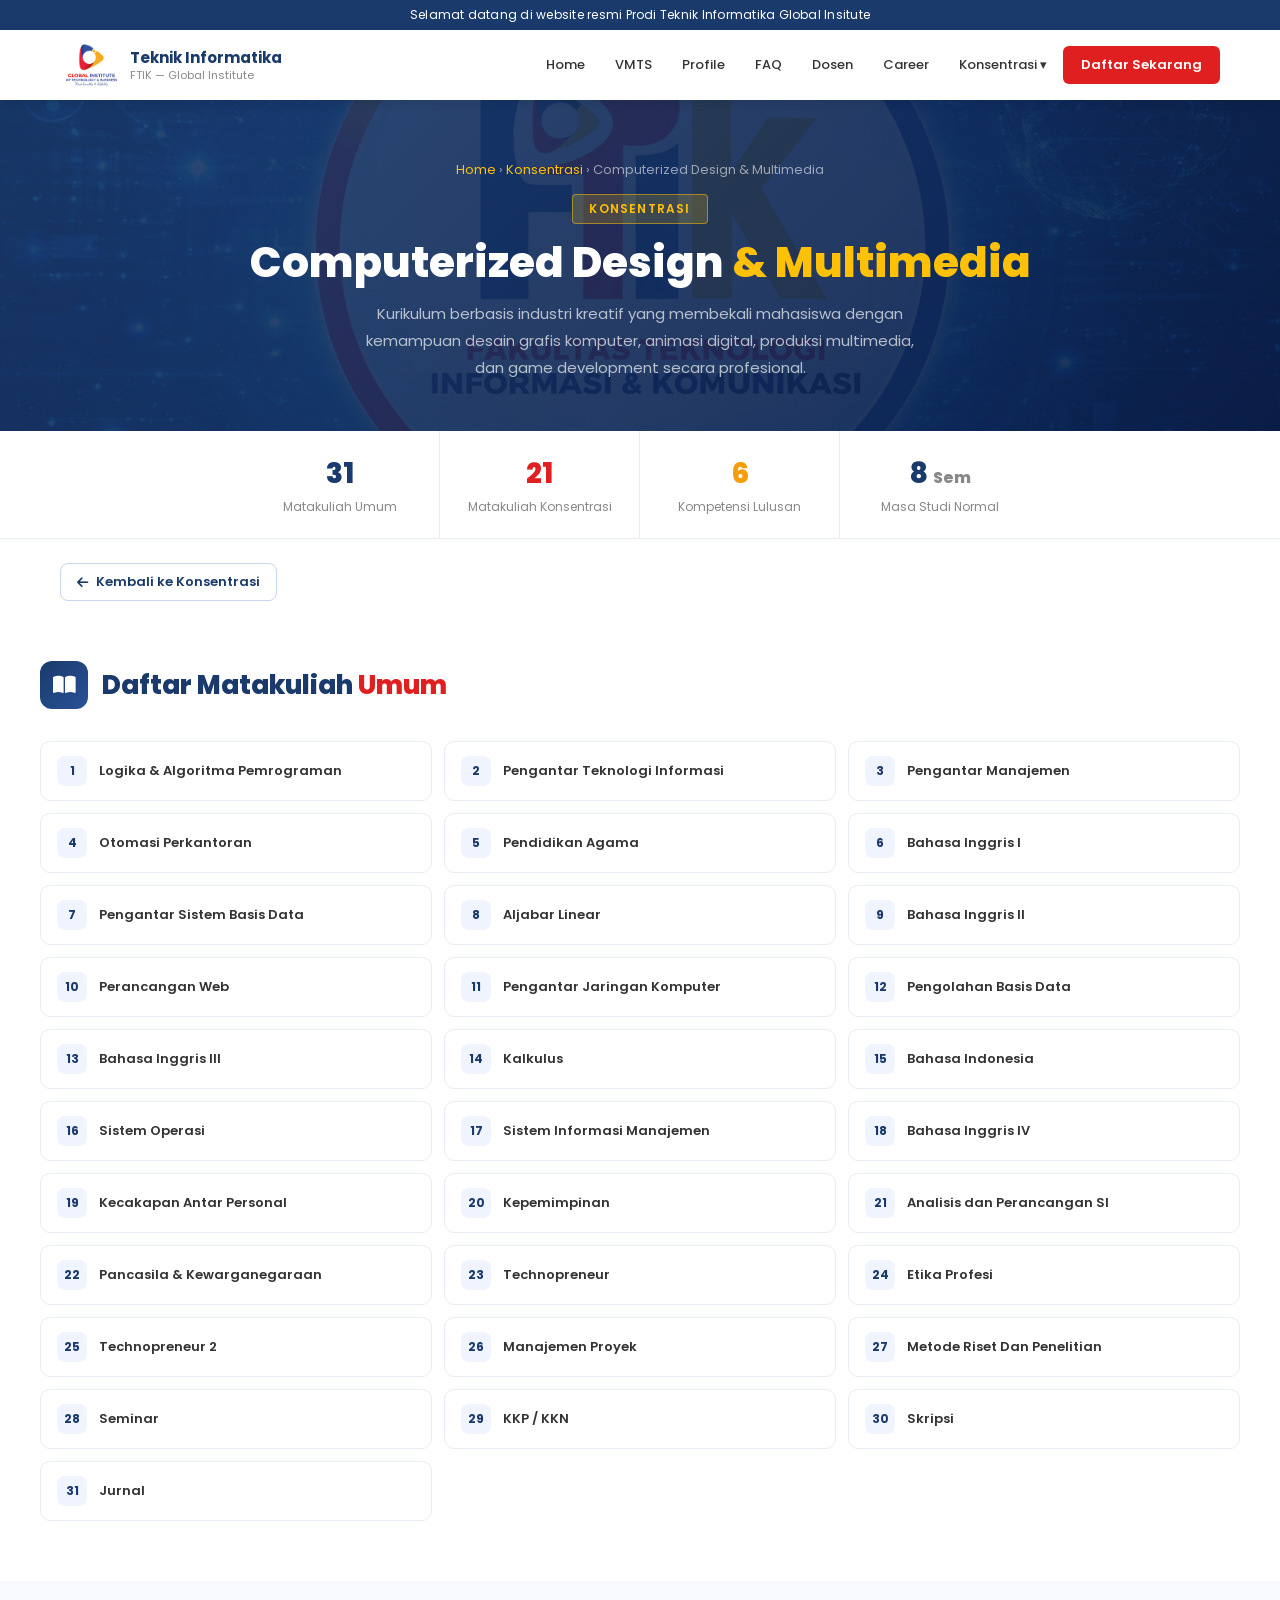
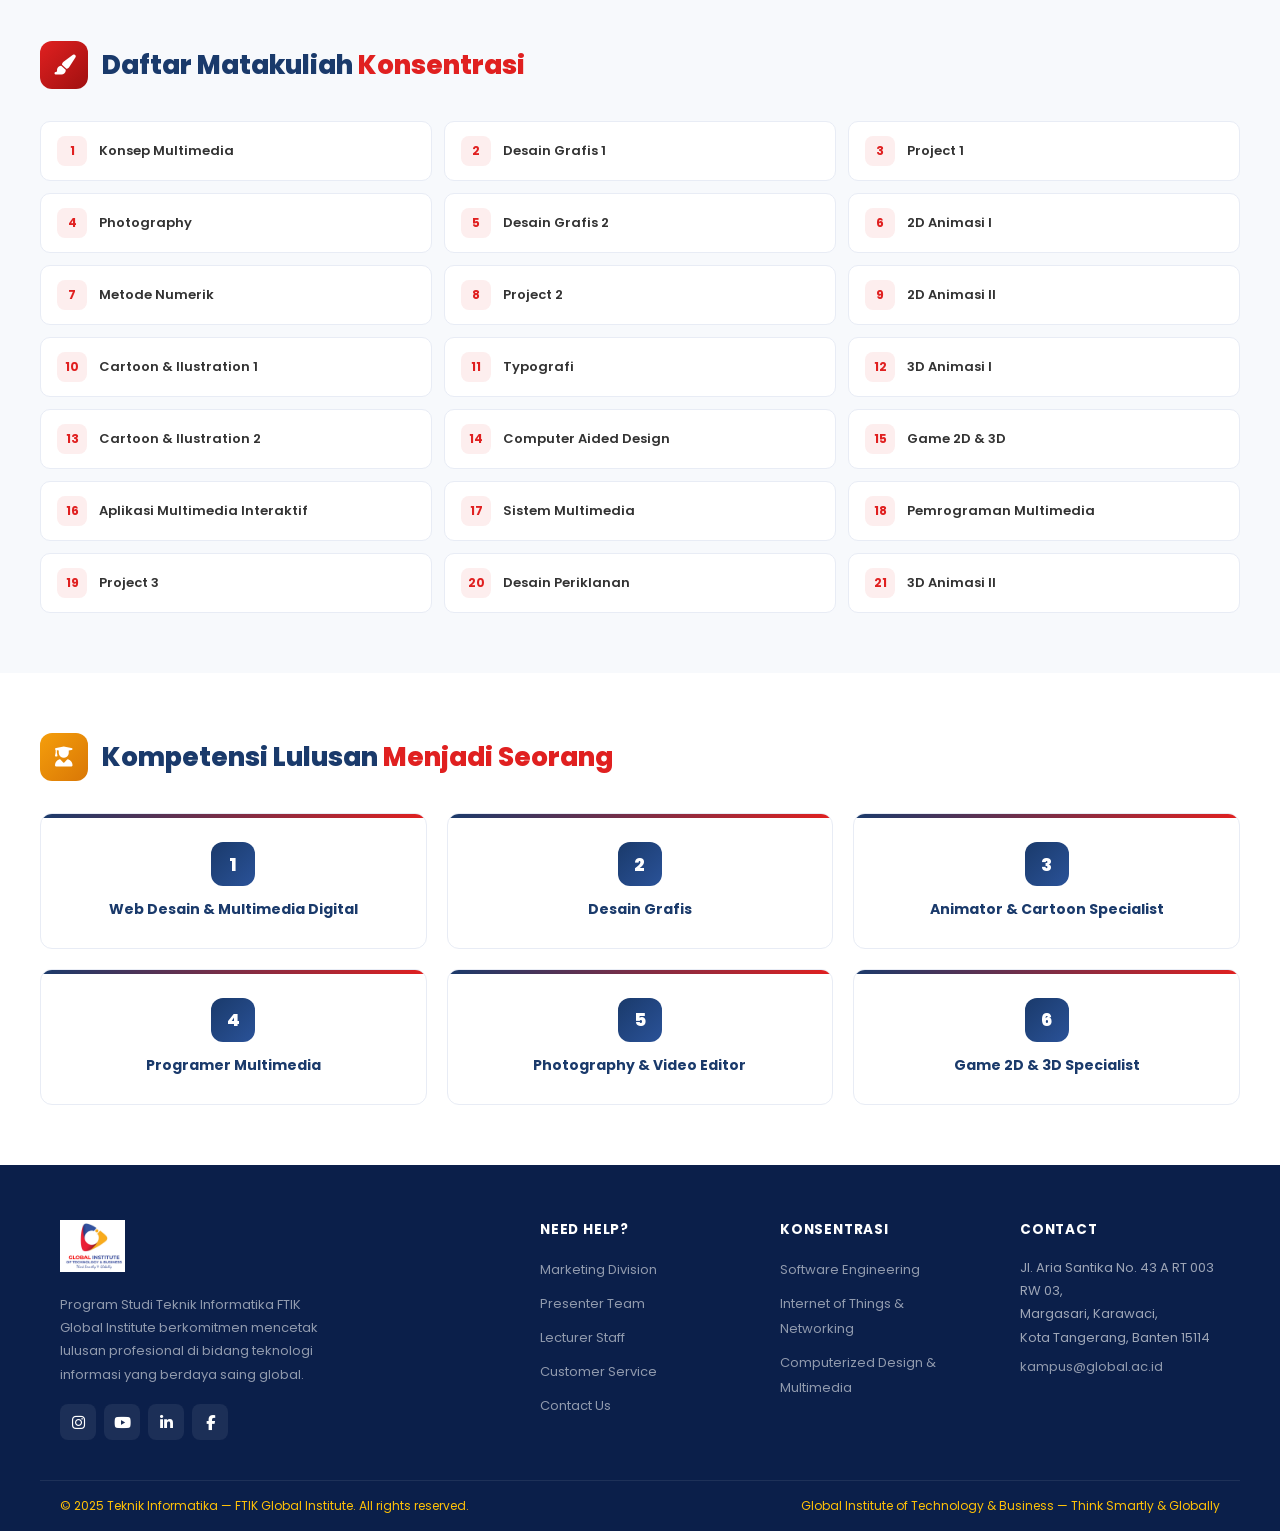
==== kurikulum/cdm.html @ 355d3f59 "update 9" ====
<!DOCTYPE html>
<html lang="id">
<head>
<meta charset="UTF-8">
<meta name="viewport" content="width=device-width, initial-scale=1.0">
<title>Kurikulum Computerized Design & Multimedia - Teknik Informatika Global Institute</title>
<link href="https://fonts.googleapis.com/css2?family=Poppins:wght@300;400;500;600;700;800&display=swap" rel="stylesheet">
<link rel="stylesheet" href="https://cdnjs.cloudflare.com/ajax/libs/font-awesome/6.4.0/css/all.min.css">
<link rel="stylesheet" href="../css/style.css">
<style>
  .page-header {
    background: linear-gradient(135deg, #1a3a6b 0%, #0b1f4a 100%);
    padding: 60px 20px 50px;
    text-align: center;
    position: relative;
    overflow: hidden;
  }
  .page-header::before {
    content: '';
    position: absolute;
    inset: 0;
    background: url('../img/banner-ftik.png') center/cover no-repeat;
    opacity: 0.08;
  }
  .page-header .breadcrumb {
    position: relative;
    font-size: 13px;
    color: rgba(255,255,255,0.55);
    margin-bottom: 14px;
  }
  .page-header .breadcrumb a { color: #ffc107; text-decoration: none; }
  .page-header .breadcrumb a:hover { text-decoration: underline; }
  .page-header .badge-konsentrasi {
    position: relative;
    display: inline-block;
    background: rgba(255,193,7,0.18);
    border: 1px solid rgba(255,193,7,0.5);
    color: #ffc107;
    font-size: 12px;
    font-weight: 600;
    letter-spacing: 0.1em;
    text-transform: uppercase;
    padding: 5px 16px;
    border-radius: 4px;
    margin-bottom: 14px;
  }
  .page-header h1 {
    position: relative;
    font-size: clamp(26px, 4vw, 42px);
    font-weight: 800;
    color: #fff;
    margin-bottom: 12px;
    line-height: 1.2;
  }
  .page-header h1 span { color: #ffc107; }
  .page-header p {
    position: relative;
    font-size: 15px;
    color: rgba(255,255,255,0.68);
    max-width: 560px;
    margin: 0 auto;
    line-height: 1.8;
  }

  .stats-row {
    display: flex;
    justify-content: center;
    gap: 0;
    background: #fff;
    border-bottom: 1px solid #e8ecf5;
  }
  .stat-item {
    flex: 1;
    max-width: 200px;
    text-align: center;
    padding: 22px 10px;
    border-right: 1px solid #e8ecf5;
  }
  .stat-item:last-child { border-right: none; }
  .stat-num { font-size: 28px; font-weight: 800; color: #1a3a6b; }
  .stat-label { font-size: 12px; color: #888; margin-top: 3px; }

  .curriculum-section { padding: 60px 20px; }
  .curriculum-section.alt { background: #f7f9fc; }

  .section-title-inline {
    display: flex;
    align-items: center;
    gap: 14px;
    margin-bottom: 32px;
  }
  .section-title-inline .icon-wrap {
    width: 48px; height: 48px; min-width: 48px;
    border-radius: 12px;
    display: flex; align-items: center; justify-content: center;
  }
  .icon-wrap.blue { background: linear-gradient(135deg,#1a3a6b,#2a5298); }
  .icon-wrap.red  { background: linear-gradient(135deg,#e02020,#a01010); }
  .icon-wrap.gold { background: linear-gradient(135deg,#f59e0b,#d97706); }
  .section-title-inline .icon-wrap i { font-size: 20px; color: #fff; }
  .section-title-inline h2 { font-size: clamp(20px,3vw,26px); font-weight: 800; color: #1a3a6b; margin: 0; }
  .section-title-inline h2 span { color: #e02020; }

  .course-grid {
    display: grid;
    grid-template-columns: repeat(3, 1fr);
    gap: 12px;
  }
  .course-card {
    background: #fff;
    border: 1px solid #e8ecf5;
    border-radius: 10px;
    padding: 14px 16px;
    display: flex;
    align-items: center;
    gap: 12px;
    transition: all 0.25s;
  }
  .course-card:hover {
    box-shadow: 0 4px 16px rgba(26,58,107,0.12);
    transform: translateY(-2px);
    border-color: #c9d5ee;
  }
  .course-num {
    width: 30px; height: 30px; min-width: 30px;
    border-radius: 8px;
    background: #f0f4ff;
    color: #1a3a6b;
    font-size: 12px; font-weight: 700;
    display: flex; align-items: center; justify-content: center;
  }
  .course-card.konsentrasi .course-num {
    background: rgba(224,32,32,0.08);
    color: #e02020;
  }
  .course-name { font-size: 13px; font-weight: 600; color: #333; line-height: 1.4; }

  .competency-grid {
    display: grid;
    grid-template-columns: repeat(3, 1fr);
    gap: 20px;
  }
  .competency-card {
    background: #fff;
    border: 1px solid #e8ecf5;
    border-radius: 12px;
    padding: 28px 24px;
    text-align: center;
    transition: all 0.3s;
    position: relative;
    overflow: hidden;
  }
  .competency-card::before {
    content: '';
    position: absolute;
    top: 0; left: 0; right: 0;
    height: 4px;
    background: linear-gradient(90deg, #1a3a6b, #e02020);
  }
  .competency-card:hover { box-shadow: 0 8px 28px rgba(26,58,107,0.14); transform: translateY(-4px); }
  .competency-card .comp-num {
    width: 44px; height: 44px;
    border-radius: 12px;
    background: linear-gradient(135deg, #1a3a6b, #2a5298);
    color: #fff;
    font-size: 18px; font-weight: 800;
    display: flex; align-items: center; justify-content: center;
    margin: 0 auto 14px;
  }
  .competency-card h4 { font-size: 14px; font-weight: 700; color: #1a3a6b; line-height: 1.4; }

  .back-btn-wrap { padding: 24px 20px 0; max-width: 1200px; margin: 0 auto; }
  .back-btn {
    display: inline-flex; align-items: center; gap: 8px;
    font-size: 13px; font-weight: 600; color: #1a3a6b;
    text-decoration: none; padding: 8px 16px;
    border: 1.5px solid #c9d5ee; border-radius: 8px; transition: all 0.2s;
  }
  .back-btn:hover { background: #f0f4ff; border-color: #1a3a6b; }

  @media (max-width: 992px) {
    .course-grid { grid-template-columns: repeat(2, 1fr); }
    .competency-grid { grid-template-columns: repeat(2, 1fr); }
    .stats-row { flex-wrap: wrap; }
  }
  @media (max-width: 600px) {
    .course-grid { grid-template-columns: 1fr; }
    .competency-grid { grid-template-columns: 1fr; }
    .stat-item { max-width: 50%; }
  }
</style>
</head>
<body>

<!-- TOPBAR -->
<div class="topbar">
  Selamat datang di website resmi Prodi Teknik Informatika Global Insitute
</div>

<!-- NAVBAR -->
<nav id="mainNav">
  <div class="nav-container">
    <a href="../index.html" class="nav-logo">
      <img src="../img/logo-global.jpeg" alt="Global Institute">
      <div class="nav-logo-text">
        <div class="prodi-name">Teknik Informatika</div>
        <div class="faculty-name">FTIK &mdash; Global Institute</div>
      </div>
    </a>
    <ul class="nav-links">
      <li><a href="../index.html#hero">Home</a></li>
      <li><a href="../index.html#vmts">VMTS</a></li>
      <li><a href="../index.html#profil">Profile</a></li>
      <li><a href="../index.html#faq">FAQ</a></li>
      <li><a href="../index.html#dosen">Dosen</a></li>
      <li><a href="../index.html#prospek">Career</a></li>
      <li class="dropdown">
        <a href="#">Konsentrasi &#9662;</a>
        <div class="dropdown-menu">
          <a href="se.html">Software Engineering</a>
          <a href="iotn.html">Internet of Things &amp; Networking</a>
          <a href="cdm.html">Computerized Design &amp; Multimedia</a>
        </div>
      </li>
      <li><a href="../index.html#kontak" class="nav-cta-btn">Daftar Sekarang</a></li>
    </ul>
    <button class="hamburger" id="hamburger" aria-label="Menu">
      <span></span><span></span><span></span>
    </button>
  </div>
  <div class="mobile-nav" id="mobileNav">
    <ul>
      <li><a href="../index.html#hero" onclick="closeMob()">Home</a></li>
      <li><a href="../index.html#vmts" onclick="closeMob()">VMTS</a></li>
      <li><a href="../index.html#profil" onclick="closeMob()">Profile</a></li>
      <li><a href="../index.html#faq" onclick="closeMob()">FAQ</a></li>
      <li><a href="../index.html#dosen" onclick="closeMob()">Dosen</a></li>
      <li><a href="../index.html#prospek" onclick="closeMob()">Career</a></li>
      <li><a href="se.html" onclick="closeMob()">Software Engineering</a></li>
      <li><a href="iotn.html" onclick="closeMob()">IoT &amp; Networking</a></li>
      <li><a href="cdm.html" onclick="closeMob()">Computerized Design</a></li>
      <li><a href="../index.html#kontak" onclick="closeMob()">Daftar Sekarang</a></li>
    </ul>
  </div>
</nav>

<!-- PAGE HEADER -->
<div class="page-header">
  <div class="breadcrumb">
    <a href="../index.html">Home</a> &rsaquo; <a href="../index.html#konsentrasi">Konsentrasi</a> &rsaquo; Computerized Design &amp; Multimedia
  </div>
  <div class="badge-konsentrasi">Konsentrasi</div>
  <h1>Computerized Design <span>&amp; Multimedia</span></h1>
  <p>Kurikulum berbasis industri kreatif yang membekali mahasiswa dengan kemampuan desain grafis komputer, animasi digital, produksi multimedia, dan game development secara profesional.</p>
</div>

<!-- STATS -->
<div class="stats-row">
  <div class="stat-item">
    <div class="stat-num">31</div>
    <div class="stat-label">Matakuliah Umum</div>
  </div>
  <div class="stat-item">
    <div class="stat-num" style="color:#e02020">21</div>
    <div class="stat-label">Matakuliah Konsentrasi</div>
  </div>
  <div class="stat-item">
    <div class="stat-num" style="color:#f59e0b">6</div>
    <div class="stat-label">Kompetensi Lulusan</div>
  </div>
  <div class="stat-item">
    <div class="stat-num">8 <span style="font-size:16px;color:#888">Sem</span></div>
    <div class="stat-label">Masa Studi Normal</div>
  </div>
</div>

<div class="back-btn-wrap">
  <a href="../index.html#konsentrasi" class="back-btn">
    <i class="fas fa-arrow-left"></i> Kembali ke Konsentrasi
  </a>
</div>

<!-- SECTION 1: MATAKULIAH UMUM -->
<section class="curriculum-section">
  <div class="container">
    <div class="section-title-inline">
      <div class="icon-wrap blue"><i class="fas fa-book-open"></i></div>
      <h2>Daftar Matakuliah <span>Umum</span></h2>
    </div>
    <div class="course-grid">
      <div class="course-card"><div class="course-num">1</div><div class="course-name">Logika &amp; Algoritma Pemrograman</div></div>
      <div class="course-card"><div class="course-num">2</div><div class="course-name">Pengantar Teknologi Informasi</div></div>
      <div class="course-card"><div class="course-num">3</div><div class="course-name">Pengantar Manajemen</div></div>
      <div class="course-card"><div class="course-num">4</div><div class="course-name">Otomasi Perkantoran</div></div>
      <div class="course-card"><div class="course-num">5</div><div class="course-name">Pendidikan Agama</div></div>
      <div class="course-card"><div class="course-num">6</div><div class="course-name">Bahasa Inggris I</div></div>
      <div class="course-card"><div class="course-num">7</div><div class="course-name">Pengantar Sistem Basis Data</div></div>
      <div class="course-card"><div class="course-num">8</div><div class="course-name">Aljabar Linear</div></div>
      <div class="course-card"><div class="course-num">9</div><div class="course-name">Bahasa Inggris II</div></div>
      <div class="course-card"><div class="course-num">10</div><div class="course-name">Perancangan Web</div></div>
      <div class="course-card"><div class="course-num">11</div><div class="course-name">Pengantar Jaringan Komputer</div></div>
      <div class="course-card"><div class="course-num">12</div><div class="course-name">Pengolahan Basis Data</div></div>
      <div class="course-card"><div class="course-num">13</div><div class="course-name">Bahasa Inggris III</div></div>
      <div class="course-card"><div class="course-num">14</div><div class="course-name">Kalkulus</div></div>
      <div class="course-card"><div class="course-num">15</div><div class="course-name">Bahasa Indonesia</div></div>
      <div class="course-card"><div class="course-num">16</div><div class="course-name">Sistem Operasi</div></div>
      <div class="course-card"><div class="course-num">17</div><div class="course-name">Sistem Informasi Manajemen</div></div>
      <div class="course-card"><div class="course-num">18</div><div class="course-name">Bahasa Inggris IV</div></div>
      <div class="course-card"><div class="course-num">19</div><div class="course-name">Kecakapan Antar Personal</div></div>
      <div class="course-card"><div class="course-num">20</div><div class="course-name">Kepemimpinan</div></div>
      <div class="course-card"><div class="course-num">21</div><div class="course-name">Analisis dan Perancangan SI</div></div>
      <div class="course-card"><div class="course-num">22</div><div class="course-name">Pancasila &amp; Kewarganegaraan</div></div>
      <div class="course-card"><div class="course-num">23</div><div class="course-name">Technopreneur</div></div>
      <div class="course-card"><div class="course-num">24</div><div class="course-name">Etika Profesi</div></div>
      <div class="course-card"><div class="course-num">25</div><div class="course-name">Technopreneur 2</div></div>
      <div class="course-card"><div class="course-num">26</div><div class="course-name">Manajemen Proyek</div></div>
      <div class="course-card"><div class="course-num">27</div><div class="course-name">Metode Riset Dan Penelitian</div></div>
      <div class="course-card"><div class="course-num">28</div><div class="course-name">Seminar</div></div>
      <div class="course-card"><div class="course-num">29</div><div class="course-name">KKP / KKN</div></div>
      <div class="course-card"><div class="course-num">30</div><div class="course-name">Skripsi</div></div>
      <div class="course-card"><div class="course-num">31</div><div class="course-name">Jurnal</div></div>
    </div>
  </div>
</section>

<!-- SECTION 2: MATAKULIAH KONSENTRASI -->
<section class="curriculum-section alt">
  <div class="container">
    <div class="section-title-inline">
      <div class="icon-wrap red"><i class="fas fa-paint-brush"></i></div>
      <h2>Daftar Matakuliah <span>Konsentrasi</span></h2>
    </div>
    <div class="course-grid">
      <div class="course-card konsentrasi"><div class="course-num">1</div><div class="course-name">Konsep Multimedia</div></div>
      <div class="course-card konsentrasi"><div class="course-num">2</div><div class="course-name">Desain Grafis 1</div></div>
      <div class="course-card konsentrasi"><div class="course-num">3</div><div class="course-name">Project 1</div></div>
      <div class="course-card konsentrasi"><div class="course-num">4</div><div class="course-name">Photography</div></div>
      <div class="course-card konsentrasi"><div class="course-num">5</div><div class="course-name">Desain Grafis 2</div></div>
      <div class="course-card konsentrasi"><div class="course-num">6</div><div class="course-name">2D Animasi I</div></div>
      <div class="course-card konsentrasi"><div class="course-num">7</div><div class="course-name">Metode Numerik</div></div>
      <div class="course-card konsentrasi"><div class="course-num">8</div><div class="course-name">Project 2</div></div>
      <div class="course-card konsentrasi"><div class="course-num">9</div><div class="course-name">2D Animasi II</div></div>
      <div class="course-card konsentrasi"><div class="course-num">10</div><div class="course-name">Cartoon &amp; Ilustration 1</div></div>
      <div class="course-card konsentrasi"><div class="course-num">11</div><div class="course-name">Typografi</div></div>
      <div class="course-card konsentrasi"><div class="course-num">12</div><div class="course-name">3D Animasi I</div></div>
      <div class="course-card konsentrasi"><div class="course-num">13</div><div class="course-name">Cartoon &amp; Ilustration 2</div></div>
      <div class="course-card konsentrasi"><div class="course-num">14</div><div class="course-name">Computer Aided Design</div></div>
      <div class="course-card konsentrasi"><div class="course-num">15</div><div class="course-name">Game 2D &amp; 3D</div></div>
      <div class="course-card konsentrasi"><div class="course-num">16</div><div class="course-name">Aplikasi Multimedia Interaktif</div></div>
      <div class="course-card konsentrasi"><div class="course-num">17</div><div class="course-name">Sistem Multimedia</div></div>
      <div class="course-card konsentrasi"><div class="course-num">18</div><div class="course-name">Pemrograman Multimedia</div></div>
      <div class="course-card konsentrasi"><div class="course-num">19</div><div class="course-name">Project 3</div></div>
      <div class="course-card konsentrasi"><div class="course-num">20</div><div class="course-name">Desain Periklanan</div></div>
      <div class="course-card konsentrasi"><div class="course-num">21</div><div class="course-name">3D Animasi II</div></div>
    </div>
  </div>
</section>

<!-- SECTION 3: KOMPETENSI LULUSAN -->
<section class="curriculum-section">
  <div class="container">
    <div class="section-title-inline">
      <div class="icon-wrap gold"><i class="fas fa-user-graduate"></i></div>
      <h2>Kompetensi Lulusan <span>Menjadi Seorang</span></h2>
    </div>
    <div class="competency-grid">
      <div class="competency-card">
        <div class="comp-num">1</div>
        <h4>Web Desain &amp; Multimedia Digital</h4>
      </div>
      <div class="competency-card">
        <div class="comp-num">2</div>
        <h4>Desain Grafis</h4>
      </div>
      <div class="competency-card">
        <div class="comp-num">3</div>
        <h4>Animator &amp; Cartoon Specialist</h4>
      </div>
      <div class="competency-card">
        <div class="comp-num">4</div>
        <h4>Programer Multimedia</h4>
      </div>
      <div class="competency-card">
        <div class="comp-num">5</div>
        <h4>Photography &amp; Video Editor</h4>
      </div>
      <div class="competency-card">
        <div class="comp-num">6</div>
        <h4>Game 2D &amp; 3D Specialist</h4>
      </div>
    </div>
  </div>
</section>

<!-- FOOTER -->
<footer>
  <div class="footer-top">
    <div class="footer-brand">
      <img src="../img/logo-global.jpeg" alt="Global Institute">
      <p>Program Studi Teknik Informatika FTIK Global Institute berkomitmen mencetak lulusan profesional di bidang teknologi informasi yang berdaya saing global.</p>
      <div class="social-links">
        <a href="#" aria-label="Instagram"><i class="fab fa-instagram"></i></a>
        <a href="#" aria-label="YouTube"><i class="fab fa-youtube"></i></a>
        <a href="#" aria-label="LinkedIn"><i class="fab fa-linkedin-in"></i></a>
        <a href="#" aria-label="Facebook"><i class="fab fa-facebook-f"></i></a>
      </div>
    </div>
    <div class="footer-col">
      <h5>Need Help?</h5>
      <ul>
        <li><a href="#">Marketing Division</a></li>
        <li><a href="#">Presenter Team</a></li>
        <li><a href="#">Lecturer Staff</a></li>
        <li><a href="#">Customer Service</a></li>
        <li><a href="../index.html#kontak">Contact Us</a></li>
      </ul>
    </div>
    <div class="footer-col">
      <h5>Konsentrasi</h5>
      <ul>
        <li><a href="se.html">Software Engineering</a></li>
        <li><a href="iotn.html">Internet of Things &amp; Networking</a></li>
        <li><a href="cdm.html">Computerized Design &amp; Multimedia</a></li>
      </ul>
    </div>
    <div class="footer-col">
      <h5>Contact</h5>
      <div class="footer-address">
        Jl. Aria Santika No. 43 A RT 003 RW 03,<br>
        Margasari, Karawaci,<br>
        Kota Tangerang, Banten 15114
      </div>
      <div class="footer-address">
        <a href="mailto:kampus@global.ac.id">kampus@global.ac.id</a>
      </div>
    </div>
  </div>
  <div class="footer-bottom">
    <span>&copy; 2025 Teknik Informatika &mdash; FTIK Global Institute. All rights reserved.</span>
    <span>Global Institute of Technology &amp; Business &mdash; <span>Think Smartly &amp; Globally</span></span>
  </div>
</footer>

<script>
const hamburger = document.getElementById('hamburger');
const mobileNav = document.getElementById('mobileNav');
hamburger.addEventListener('click', () => mobileNav.classList.toggle('open'));
function closeMob() { mobileNav.classList.remove('open'); }
</script>
</body>
</html>
---- css/style.css ----
* { margin:0; padding:0; box-sizing:border-box; }
html { scroll-behavior:smooth; }
body { font-family:'Poppins',sans-serif; color:#333; overflow-x:hidden; }

/* ===== TOP BAR ===== */
.topbar {
  background:#1a3a6b;
  color:#fff;
  font-size:12px;
  padding:6px 0;
  text-align:center;
  letter-spacing:0.02em;
}
.topbar a { color:#ffc107; text-decoration:none; }

/* ===== NAVBAR ===== */
nav {
  background:#fff;
  box-shadow:0 2px 10px rgba(0,0,0,0.1);
  position:sticky;
  top:0;
  z-index:1000;
}
.nav-container {
  max-width:1200px;
  margin:0 auto;
  padding:0 20px;
  display:flex;
  align-items:center;
  justify-content:space-between;
  height:70px;
}
.nav-logo {
  display:flex;
  align-items:center;
  gap:10px;
  text-decoration:none;
}
.nav-logo img { height:48px; width:auto; }
.nav-logo-text { line-height:1.3; }
.nav-logo-text .prodi-name { font-size:15px; font-weight:700; color:#1a3a6b; }
.nav-logo-text .faculty-name { font-size:11px; color:#888; font-weight:400; }
.nav-links {
  display:flex;
  align-items:center;
  gap:2px;
  list-style:none;
}
.nav-links > li { position:relative; }
.nav-links > li > a {
  display:block;
  padding:8px 14px;
  color:#333;
  text-decoration:none;
  font-size:13px;
  font-weight:500;
  border-radius:4px;
  transition:all 0.2s;
  white-space:nowrap;
}
.nav-links > li > a:hover, .nav-links > li > a.active { color:#1a3a6b; background:#f0f4ff; }
.nav-links .dropdown { position:relative; }
.nav-links .dropdown-menu {
  display:none;
  position:absolute;
  top:100%;
  left:0;
  background:#fff;
  box-shadow:0 8px 24px rgba(0,0,0,0.12);
  border-radius:8px;
  min-width:220px;
  padding:8px 0;
  z-index:999;
}
.nav-links .dropdown:hover .dropdown-menu { display:block; }
.nav-links .dropdown-menu a {
  display:block;
  padding:10px 18px;
  font-size:13px;
  color:#333;
  text-decoration:none;
  transition:all 0.2s;
}
.nav-links .dropdown-menu a:hover { background:#f0f4ff; color:#1a3a6b; padding-left:24px; }
.nav-cta-btn {
  background:#e02020;
  color:#fff !important;
  border-radius:6px !important;
  font-weight:600 !important;
  padding:9px 18px !important;
}
.nav-cta-btn:hover { background:#c01818 !important; color:#fff !important; }
.hamburger {
  display:none;
  flex-direction:column;
  gap:5px;
  background:none;
  border:none;
  cursor:pointer;
  padding:4px;
}
.hamburger span { display:block; width:26px; height:2.5px; background:#333; border-radius:2px; transition:all 0.3s; }
.mobile-nav {
  display:none;
  background:#fff;
  border-top:1px solid #eee;
  padding:12px 20px 20px;
  position:absolute;
  width:100%;
  box-shadow:0 8px 24px rgba(0,0,0,0.1);
  z-index:998;
}
.mobile-nav.open { display:block; }
.mobile-nav ul { list-style:none; }
.mobile-nav ul li a {
  display:block;
  padding:11px 0;
  font-size:14px;
  color:#333;
  text-decoration:none;
  border-bottom:1px solid #f0f0f0;
  font-weight:500;
}
.mobile-nav ul li a:hover { color:#1a3a6b; }

/* ===== HERO / SLIDER ===== */
.hero {
  position:relative;
  background:#0b1f4a;
  overflow:hidden;
  min-height:480px;
  display:flex;
  align-items:center;
}
.hero-bg {
  position:absolute;
  inset:0;
  background-size:cover;
  background-position:center;
  opacity:0.28;
}
.hero-overlay {
  position:absolute;
  inset:0;
  background:linear-gradient(90deg,rgba(10,25,70,0.95) 40%,rgba(10,25,70,0.5));
}
.hero-content {
  position:relative;
  z-index:2;
  max-width:1200px;
  margin:0 auto;
  padding:70px 20px;
  display:grid;
  grid-template-columns:1fr 1fr;
  gap:50px;
  align-items:center;
  width:100%;
}
.hero-text .label {
  display:inline-block;
  background:rgba(255,193,7,0.2);
  border:1px solid rgba(255,193,7,0.5);
  color:#ffc107;
  font-size:12px;
  font-weight:600;
  letter-spacing:0.08em;
  text-transform:uppercase;
  padding:5px 14px;
  border-radius:4px;
  margin-bottom:18px;
}
.hero-text h1 {
  font-size:clamp(26px,4vw,46px);
  font-weight:800;
  color:#fff;
  line-height:1.2;
  margin-bottom:16px;
}
.hero-text h1 span { color:#ffc107; }
.hero-text p {
  font-size:15px;
  color:rgba(255,255,255,0.75);
  line-height:1.8;
  margin-bottom:28px;
}
.hero-btns { display:flex; gap:12px; flex-wrap:wrap; }
.btn-red {
  background:#e02020;
  color:#fff;
  padding:12px 28px;
  border-radius:6px;
  font-weight:600;
  font-size:14px;
  text-decoration:none;
  transition:all 0.2s;
  border:none;
  cursor:pointer;
  display:inline-block;
}
.btn-red:hover { background:#c01818; transform:translateY(-2px); }
.btn-outline-white {
  background:transparent;
  color:#fff;
  padding:12px 28px;
  border-radius:6px;
  font-weight:600;
  font-size:14px;
  text-decoration:none;
  border:2px solid rgba(255,255,255,0.4);
  transition:all 0.2s;
  display:inline-block;
}
.btn-outline-white:hover { border-color:#ffc107; color:#ffc107; transform:translateY(-2px); }
.hero-img { display:flex; justify-content:center; align-items:center; }
.hero-img img { max-width:100%; max-height:320px; object-fit:contain; filter:drop-shadow(0 20px 40px rgba(0,0,0,0.5)); animation:floatImg 4s ease-in-out infinite; }
@keyframes floatImg { 0%,100%{transform:translateY(0)} 50%{transform:translateY(-12px)} }

/* ===== ACCREDITATION STRIP ===== */
.accred-strip { background:#1a3a6b; padding:0; }
.accred-inner {
  max-width:1200px;
  margin:0 auto;
  display:grid;
  grid-template-columns:repeat(3,1fr);
}
.accred-item {
  padding:22px 30px;
  border-right:1px solid rgba(255,255,255,0.12);
  display:flex;
  align-items:center;
  gap:16px;
}
.accred-item:last-child { border-right:none; }
.accred-num {
  font-size:36px;
  font-weight:800;
  color:#ffc107;
  line-height:1;
  min-width:36px;
}
.accred-text { line-height:1.4; }
.accred-text strong { display:block; font-size:13px; font-weight:700; color:#fff; margin-bottom:3px; }
.accred-text span { font-size:11.5px; color:rgba(255,255,255,0.65); }

/* ===== SECTION GLOBAL ===== */
.section { padding:70px 20px; }
.section-alt { background:#f7f9fc; }
.container { max-width:1200px; margin:0 auto; }

.section-header { text-align:center; margin-bottom:50px; }
.section-header h2 { font-size:clamp(24px,3.5vw,36px); font-weight:800; color:#1a3a6b; margin-bottom:12px; }
.section-header h2 span { color:#e02020; }
.section-header p { font-size:14.5px; color:#666; line-height:1.8; max-width:600px; margin:0 auto; }
.divider { width:50px; height:4px; background:linear-gradient(90deg,#e02020,#ffc107); border-radius:2px; margin:14px auto 0; }

/* ===== WHY US (Alasan Kuliah) ===== */
.why-grid { display:grid; grid-template-columns:1fr 2fr; gap:50px; align-items:start; }
.why-grid.reverse { grid-template-columns:2fr 1fr; }
.why-grid img { width:100%; border-radius:12px; box-shadow:0 8px 30px rgba(0,0,0,0.12); }
.why-items { display:flex; flex-direction:column; gap:24px; }
.why-item {}
.why-item h4 { font-size:16px; font-weight:700; color:#1a3a6b; margin-bottom:8px; display:flex; align-items:center; gap:10px; }
.why-item h4::before { content:''; display:inline-block; width:8px; height:8px; background:#e02020; border-radius:50%; flex-shrink:0; }
.why-item p { font-size:13.5px; color:#555; line-height:1.8; padding-left:18px; }

/* ===== JOIN SECTION ===== */
.join-section { background:linear-gradient(135deg,#1a3a6b 0%,#0b1f4a 100%); padding:70px 20px; }
.join-inner { max-width:1200px; margin:0 auto; }
.join-title { text-align:center; margin-bottom:14px; }
.join-title span { font-size:13px; font-weight:600; letter-spacing:0.1em; text-transform:uppercase; color:#ffc107; }
.join-title h2 { font-size:clamp(24px,3.5vw,36px); font-weight:800; color:#fff; margin-top:6px; }
.join-title h2 em { color:#ffc107; font-style:normal; }
.join-subtitle { text-align:center; font-size:14px; color:rgba(255,255,255,0.7); margin-bottom:48px; }
.join-blocks { display:grid; grid-template-columns:1fr 1fr; gap:24px; margin-bottom:48px; }
.join-block {
  background:rgba(255,255,255,0.07);
  border:1px solid rgba(255,255,255,0.12);
  border-radius:12px;
  padding:28px;
  transition:all 0.3s;
}
.join-block:hover { background:rgba(255,255,255,0.11); transform:translateY(-4px); border-color:rgba(255,193,7,0.3); }
.join-block-icon { width:48px; height:48px; background:rgba(224,32,32,0.2); border-radius:10px; display:flex; align-items:center; justify-content:center; margin-bottom:16px; }
.join-block-icon i { font-size:20px; color:#ffc107; }
.join-block h4 { font-size:16px; font-weight:700; color:#fff; margin-bottom:10px; }
.join-block p { font-size:13.5px; color:rgba(255,255,255,0.65); line-height:1.8; }

/* PROSPEK KERJA PILLS */
.prospek-section { padding:70px 20px; background:#fff; }
.prospek-grid { display:grid; grid-template-columns:repeat(3,1fr); gap:20px; margin-top:16px; }
.prospek-card {
  background:#f7f9fc;
  border:1px solid #e8ecf5;
  border-radius:10px;
  padding:24px 20px;
  text-align:center;
  transition:all 0.3s;
}
.prospek-card:hover { box-shadow:0 8px 24px rgba(26,58,107,0.12); transform:translateY(-3px); border-color:#c9d5ee; }
.prospek-card i { font-size:28px; color:#1a3a6b; margin-bottom:12px; display:block; }
.prospek-card h5 { font-size:14px; font-weight:700; color:#1a3a6b; margin-bottom:6px; }
.prospek-card p { font-size:12.5px; color:#666; line-height:1.6; }

/* ===== KONSENTRASI ===== */
.konsentrasi-grid { display:grid; grid-template-columns:repeat(3,1fr); gap:24px; }
.konsentrasi-card {
  border-radius:12px;
  overflow:hidden;
  box-shadow:0 4px 20px rgba(0,0,0,0.08);
  transition:all 0.3s;
  background:#fff;
  border:1px solid #e8ecf5;
}
.konsentrasi-card:hover { box-shadow:0 12px 36px rgba(26,58,107,0.15); transform:translateY(-5px); }
.konsentrasi-top {
  background:linear-gradient(135deg,#1a3a6b,#2a5298);
  padding:28px 24px 22px;
  position:relative;
  overflow:hidden;
}
.konsentrasi-top::after { content:''; position:absolute; right:-20px; top:-20px; width:80px; height:80px; background:rgba(255,255,255,0.05); border-radius:50%; }
.konsentrasi-top i { font-size:32px; color:#ffc107; display:block; margin-bottom:12px; }
.konsentrasi-top h4 { font-size:17px; font-weight:700; color:#fff; line-height:1.3; }
.konsentrasi-body { padding:20px 24px 24px; }
.konsentrasi-body p { font-size:13.5px; color:#555; line-height:1.8; margin-bottom:16px; }
.konsentrasi-body a { font-size:13px; font-weight:600; color:#e02020; text-decoration:none; }
.konsentrasi-body a:hover { color:#1a3a6b; }

/* ===== DOSEN ===== */
.dosen-grid { display:grid; grid-template-columns:repeat(4,1fr); gap:20px; }
.dosen-card {
  background:#fff;
  border-radius:12px;
  overflow:hidden;
  box-shadow:0 4px 16px rgba(0,0,0,0.07);
  border:1px solid #e8ecf5;
  transition:all 0.3s;
  text-align:center;
}
.dosen-card:hover { box-shadow:0 10px 28px rgba(26,58,107,0.12); transform:translateY(-4px); }
.dosen-photo {
  background:linear-gradient(135deg,#1a3a6b,#2a5298);
  height:160px;
  display:flex;
  align-items:center;
  justify-content:center;
}
.dosen-photo i { font-size:54px; color:rgba(255,255,255,0.3); }
.dosen-info { padding:16px 14px 20px; }
.dosen-info h5 { font-size:13.5px; font-weight:700; color:#1a3a6b; margin-bottom:5px; line-height:1.3; }
.dosen-info .jabatan { font-size:12px; color:#e02020; font-weight:600; margin-bottom:4px; }
.dosen-info .keahlian { font-size:11.5px; color:#888; }

/* ===== PARTNERS ===== */
.partners-section { background:#fff; padding:50px 20px; }
.partners-section h3 { text-align:center; font-size:22px; font-weight:700; color:#1a3a6b; margin-bottom:30px; }
.partners-track-outer { overflow:hidden; }
.partners-track { display:flex; gap:12px; animation:scrollPartners 20s linear infinite; width:max-content; }
@keyframes scrollPartners { 0%{transform:translateX(0)} 100%{transform:translateX(-50%)} }
.partner-logo {
  background:transparent;
  border:none;
  border-radius:10px;
  width:180px;
  height:120px;
  display:flex;
  align-items:center;
  justify-content:center;
  flex-shrink:0;
  padding:8px;
  text-align:center;
  overflow:hidden;
}
.partner-logo img {
  width:100%;
  height:100%;
  object-fit:contain;
  transition:opacity 0.2s;
}
.partner-logo img:hover { opacity:0.8; }

/* ===== FAQ ===== */
.faq-list { max-width:800px; margin:0 auto; display:flex; flex-direction:column; gap:12px; }
.faq-item {
  background:#fff;
  border:1px solid #e8ecf5;
  border-radius:10px;
  overflow:hidden;
}
.faq-q {
  padding:16px 20px;
  display:flex;
  justify-content:space-between;
  align-items:center;
  cursor:pointer;
  font-size:14px;
  font-weight:600;
  color:#1a3a6b;
  user-select:none;
  transition:background 0.2s;
}
.faq-q:hover { background:#f0f4ff; }
.faq-q i { font-size:12px; color:#888; transition:transform 0.3s; }
.faq-a {
  display:none;
  padding:0 20px 16px;
  font-size:13.5px;
  color:#555;
  line-height:1.8;
  border-top:1px solid #eef0f7;
}
.faq-item.open .faq-a { display:block; }
.faq-item.open .faq-q i { transform:rotate(180deg); }

/* ===== PENDAFTARAN ===== */
.daftar-section { background:linear-gradient(135deg,#e02020,#a01010); padding:70px 20px; }
.daftar-inner { max-width:900px; margin:0 auto; text-align:center; }
.daftar-inner h2 { font-size:clamp(24px,4vw,38px); font-weight:800; color:#fff; margin-bottom:14px; }
.daftar-inner p { font-size:15px; color:rgba(255,255,255,0.8); margin-bottom:36px; line-height:1.8; }
.steps-row { display:grid; grid-template-columns:repeat(4,1fr); gap:20px; margin-bottom:40px; }
.step-box {
  background:rgba(255,255,255,0.12);
  border:1px solid rgba(255,255,255,0.2);
  border-radius:10px;
  padding:24px 16px;
  text-align:center;
}
.step-box .step-num { font-size:32px; font-weight:800; color:#ffc107; display:block; margin-bottom:8px; }
.step-box p { font-size:12.5px; color:rgba(255,255,255,0.8); line-height:1.6; }
.btn-white {
  background:#fff;
  color:#e02020;
  padding:14px 36px;
  border-radius:8px;
  font-weight:700;
  font-size:15px;
  text-decoration:none;
  display:inline-block;
  transition:all 0.2s;
}
.btn-white:hover { background:#f0f0f0; transform:translateY(-2px); box-shadow:0 8px 20px rgba(0,0,0,0.2); }

/* ===== KONTAK ===== */
.kontak-grid { display:grid; grid-template-columns:1fr 1.4fr; gap:50px; align-items:start; }
.kontak-info { }
.kontak-info h3 { font-size:22px; font-weight:700; color:#1a3a6b; margin-bottom:24px; }
.k-item { display:flex; gap:14px; margin-bottom:22px; align-items:flex-start; }
.k-icon { width:42px; height:42px; min-width:42px; background:#f0f4ff; border-radius:10px; display:flex; align-items:center; justify-content:center; }
.k-icon i { font-size:16px; color:#1a3a6b; }
.k-text strong { display:block; font-size:13px; font-weight:700; color:#1a3a6b; margin-bottom:3px; }
.k-text span { font-size:13px; color:#666; line-height:1.6; }
.kontak-form { background:#f7f9fc; border-radius:14px; padding:32px; border:1px solid #e8ecf5; }
.kontak-form h3 { font-size:20px; font-weight:700; color:#1a3a6b; margin-bottom:22px; }
.form-group { margin-bottom:16px; }
.form-group label { display:block; font-size:13px; font-weight:600; color:#333; margin-bottom:6px; }
.form-group input, .form-group select, .form-group textarea {
  width:100%; padding:11px 14px;
  border:1.5px solid #dde3f0;
  border-radius:8px;
  font-family:inherit;
  font-size:13.5px;
  color:#333;
  background:#fff;
  transition:border-color 0.2s;
  outline:none;
}
.form-group input:focus, .form-group select:focus, .form-group textarea:focus { border-color:#1a3a6b; }
.form-group textarea { height:110px; resize:vertical; }
.form-2col { display:grid; grid-template-columns:1fr 1fr; gap:12px; }

/* ===== FOOTER ===== */
footer { background:#0b1f4a; color:rgba(255,255,255,0.6); }
.footer-top { max-width:1200px; margin:0 auto; padding:55px 20px 40px; display:grid; grid-template-columns:2.2fr 1fr 1fr 1fr; gap:40px; }
.footer-brand img { height:52px; margin-bottom:14px; }
.footer-brand p { font-size:13px; line-height:1.8; max-width:270px; color:rgba(255,255,255,0.55); }
.footer-col h5 { font-size:13.5px; font-weight:700; color:#fff; margin-bottom:16px; text-transform:uppercase; letter-spacing:0.06em; }
.footer-col ul { list-style:none; display:flex; flex-direction:column; gap:9px; }
.footer-col ul li a { font-size:13px; color:rgba(255,255,255,0.55); text-decoration:none; transition:color 0.2s; }
.footer-col ul li a:hover { color:#ffc107; }
.footer-address { font-size:13px; line-height:1.8; margin-bottom:6px; }
.footer-address a { color:rgba(255,255,255,0.55); text-decoration:none; }
.footer-address a:hover { color:#ffc107; }
.footer-bottom {
  border-top:1px solid rgba(255,255,255,0.08);
  max-width:1200px;
  margin:0 auto;
  padding:16px 20px;
  display:flex;
  justify-content:space-between;
  align-items:center;
  font-size:12px;
  color:rgba(255,255,255,0.35);
}
.footer-bottom span { color:#ffc107; }
.social-links { display:flex; gap:8px; margin-top:18px; }
.social-links a {
  width:36px; height:36px;
  background:rgba(255,255,255,0.07);
  border-radius:8px;
  display:flex; align-items:center; justify-content:center;
  text-decoration:none; transition:background 0.2s;
}
.social-links a:hover { background:#e02020; }
.social-links a i { font-size:15px; color:#fff; }

/* ===== RESPONSIVE ===== */
@media (max-width:992px) {
  .hero-content { grid-template-columns:1fr; }
  .hero-img { display:none; }
  .why-grid, .why-grid.reverse { grid-template-columns:1fr; }
  .why-grid img { max-height:260px; object-fit:cover; }
  .join-blocks { grid-template-columns:1fr; }
  .konsentrasi-grid { grid-template-columns:1fr 1fr; }
  .dosen-grid { grid-template-columns:repeat(2,1fr); }
  .steps-row { grid-template-columns:repeat(2,1fr); }
  .kontak-grid { grid-template-columns:1fr; }
  .footer-top { grid-template-columns:1fr 1fr; gap:30px; }
  .accred-inner { grid-template-columns:1fr; }
  .accred-item { border-right:none; border-bottom:1px solid rgba(255,255,255,0.12); }
  .accred-item:last-child { border-bottom:none; }
  .prospek-grid { grid-template-columns:repeat(2,1fr); }
}
@media (max-width:768px) {
  .nav-links { display:none; }
  .hamburger { display:flex; }
  .section { padding:50px 16px; }
  .konsentrasi-grid { grid-template-columns:1fr; }
  .dosen-grid { grid-template-columns:repeat(2,1fr); }
  .steps-row { grid-template-columns:1fr 1fr; }
  .footer-top { grid-template-columns:1fr; }
  .footer-bottom { flex-direction:column; gap:8px; text-align:center; }
  .form-2col { grid-template-columns:1fr; }
  .join-blocks { grid-template-columns:1fr; }
  .prospek-grid { grid-template-columns:1fr; }
}
@media (max-width:480px) {
  .dosen-grid { grid-template-columns:1fr 1fr; }
  .steps-row { grid-template-columns:1fr; }
}
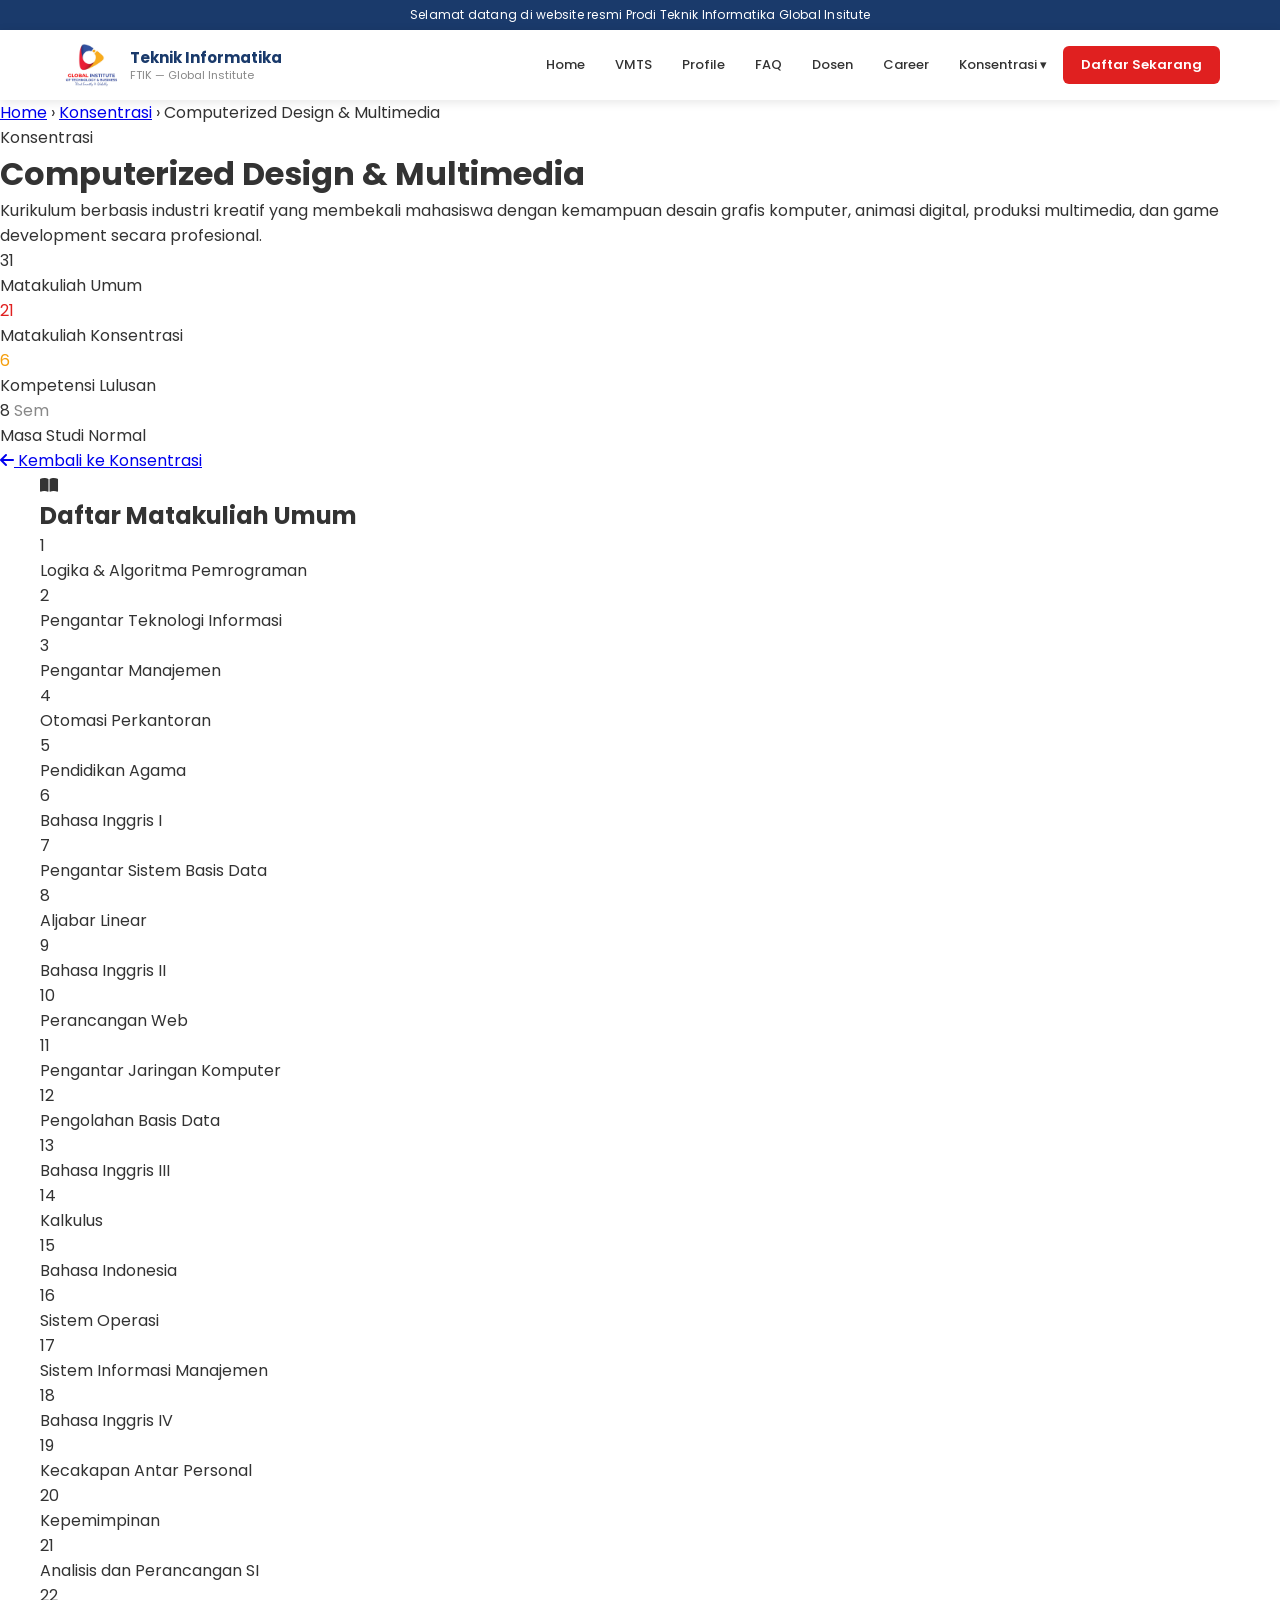
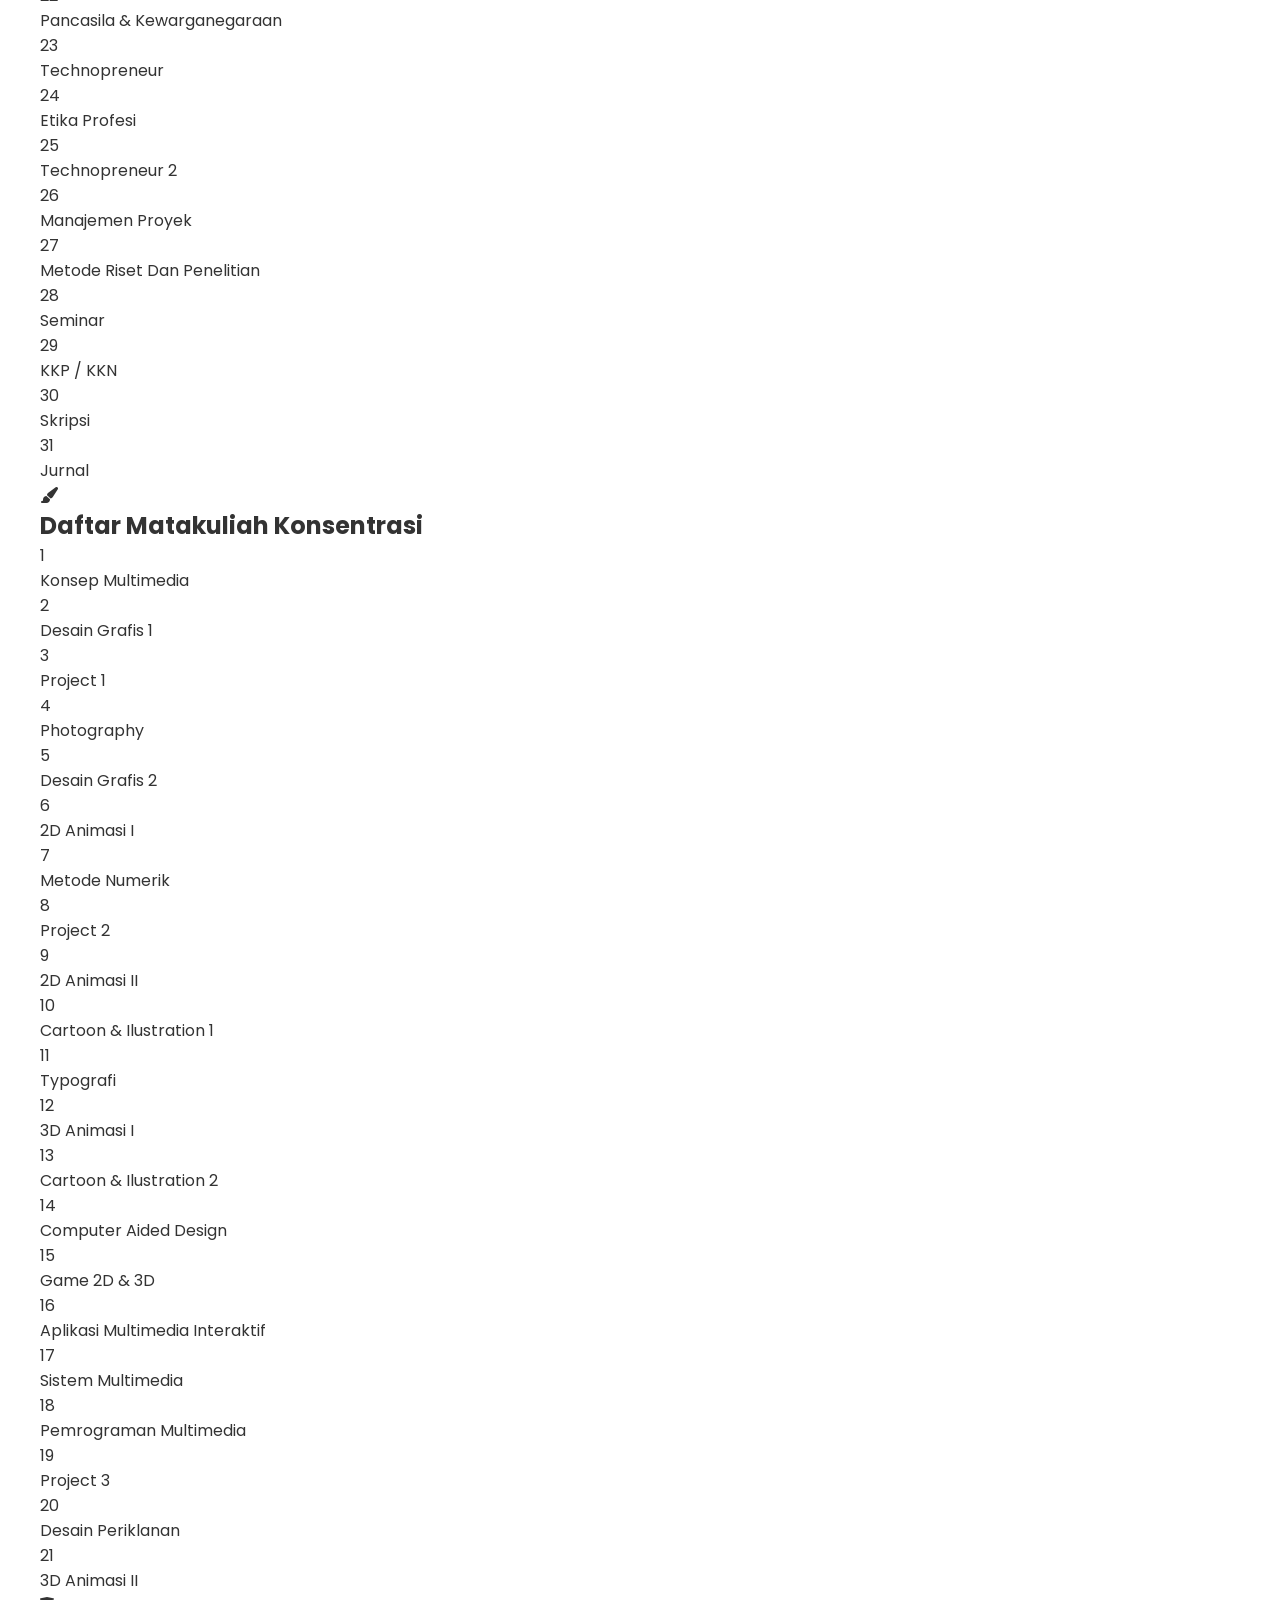
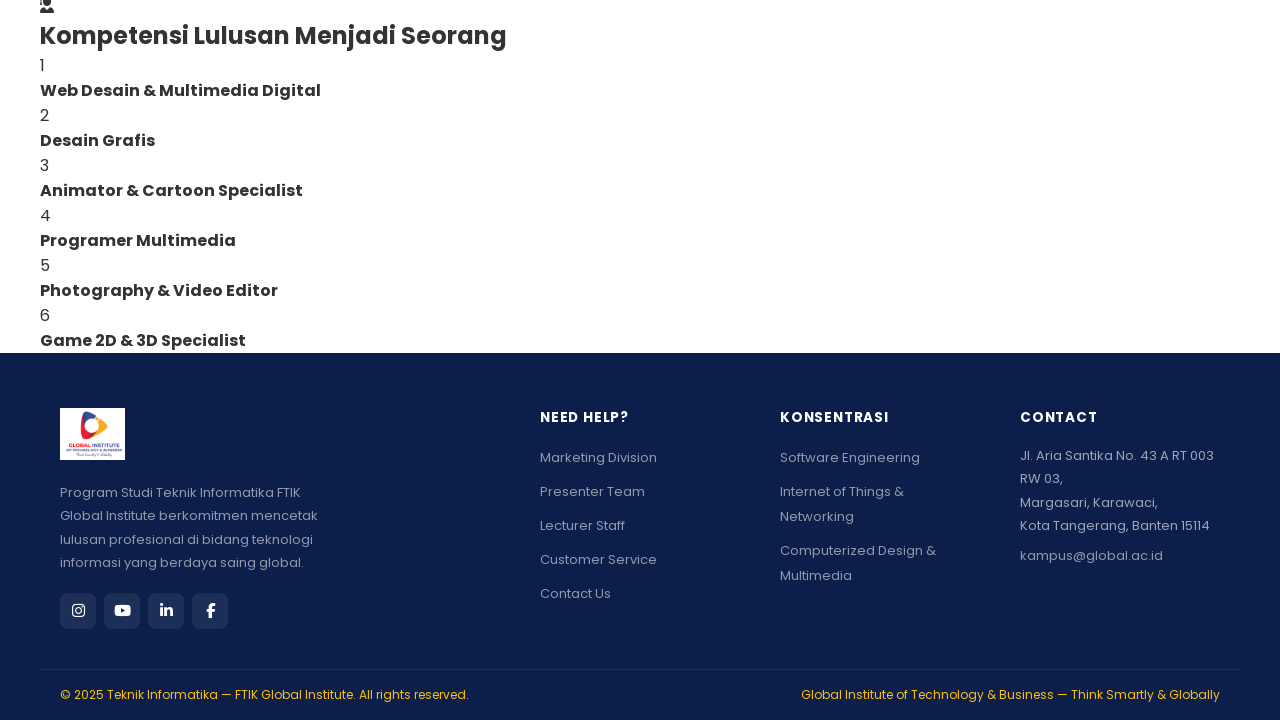
==== commit 756fbbaa: "update 10" ====
--- a/kurikulum/cdm.html
+++ b/kurikulum/cdm.html
@@ -7,188 +7,8 @@
 <link href="https://fonts.googleapis.com/css2?family=Poppins:wght@300;400;500;600;700;800&display=swap" rel="stylesheet">
 <link rel="stylesheet" href="https://cdnjs.cloudflare.com/ajax/libs/font-awesome/6.4.0/css/all.min.css">
 <link rel="stylesheet" href="../css/style.css">
-<style>
-  .page-header {
-    background: linear-gradient(135deg, #1a3a6b 0%, #0b1f4a 100%);
-    padding: 60px 20px 50px;
-    text-align: center;
-    position: relative;
-    overflow: hidden;
-  }
-  .page-header::before {
-    content: '';
-    position: absolute;
-    inset: 0;
-    background: url('../img/banner-ftik.png') center/cover no-repeat;
-    opacity: 0.08;
-  }
-  .page-header .breadcrumb {
-    position: relative;
-    font-size: 13px;
-    color: rgba(255,255,255,0.55);
-    margin-bottom: 14px;
-  }
-  .page-header .breadcrumb a { color: #ffc107; text-decoration: none; }
-  .page-header .breadcrumb a:hover { text-decoration: underline; }
-  .page-header .badge-konsentrasi {
-    position: relative;
-    display: inline-block;
-    background: rgba(255,193,7,0.18);
-    border: 1px solid rgba(255,193,7,0.5);
-    color: #ffc107;
-    font-size: 12px;
-    font-weight: 600;
-    letter-spacing: 0.1em;
-    text-transform: uppercase;
-    padding: 5px 16px;
-    border-radius: 4px;
-    margin-bottom: 14px;
-  }
-  .page-header h1 {
-    position: relative;
-    font-size: clamp(26px, 4vw, 42px);
-    font-weight: 800;
-    color: #fff;
-    margin-bottom: 12px;
-    line-height: 1.2;
-  }
-  .page-header h1 span { color: #ffc107; }
-  .page-header p {
-    position: relative;
-    font-size: 15px;
-    color: rgba(255,255,255,0.68);
-    max-width: 560px;
-    margin: 0 auto;
-    line-height: 1.8;
-  }
-
-  .stats-row {
-    display: flex;
-    justify-content: center;
-    gap: 0;
-    background: #fff;
-    border-bottom: 1px solid #e8ecf5;
-  }
-  .stat-item {
-    flex: 1;
-    max-width: 200px;
-    text-align: center;
-    padding: 22px 10px;
-    border-right: 1px solid #e8ecf5;
-  }
-  .stat-item:last-child { border-right: none; }
-  .stat-num { font-size: 28px; font-weight: 800; color: #1a3a6b; }
-  .stat-label { font-size: 12px; color: #888; margin-top: 3px; }
-
-  .curriculum-section { padding: 60px 20px; }
-  .curriculum-section.alt { background: #f7f9fc; }
-
-  .section-title-inline {
-    display: flex;
-    align-items: center;
-    gap: 14px;
-    margin-bottom: 32px;
-  }
-  .section-title-inline .icon-wrap {
-    width: 48px; height: 48px; min-width: 48px;
-    border-radius: 12px;
-    display: flex; align-items: center; justify-content: center;
-  }
-  .icon-wrap.blue { background: linear-gradient(135deg,#1a3a6b,#2a5298); }
-  .icon-wrap.red  { background: linear-gradient(135deg,#e02020,#a01010); }
-  .icon-wrap.gold { background: linear-gradient(135deg,#f59e0b,#d97706); }
-  .section-title-inline .icon-wrap i { font-size: 20px; color: #fff; }
-  .section-title-inline h2 { font-size: clamp(20px,3vw,26px); font-weight: 800; color: #1a3a6b; margin: 0; }
-  .section-title-inline h2 span { color: #e02020; }
-
-  .course-grid {
-    display: grid;
-    grid-template-columns: repeat(3, 1fr);
-    gap: 12px;
-  }
-  .course-card {
-    background: #fff;
-    border: 1px solid #e8ecf5;
-    border-radius: 10px;
-    padding: 14px 16px;
-    display: flex;
-    align-items: center;
-    gap: 12px;
-    transition: all 0.25s;
-  }
-  .course-card:hover {
-    box-shadow: 0 4px 16px rgba(26,58,107,0.12);
-    transform: translateY(-2px);
-    border-color: #c9d5ee;
-  }
-  .course-num {
-    width: 30px; height: 30px; min-width: 30px;
-    border-radius: 8px;
-    background: #f0f4ff;
-    color: #1a3a6b;
-    font-size: 12px; font-weight: 700;
-    display: flex; align-items: center; justify-content: center;
-  }
-  .course-card.konsentrasi .course-num {
-    background: rgba(224,32,32,0.08);
-    color: #e02020;
-  }
-  .course-name { font-size: 13px; font-weight: 600; color: #333; line-height: 1.4; }
-
-  .competency-grid {
-    display: grid;
-    grid-template-columns: repeat(3, 1fr);
-    gap: 20px;
-  }
-  .competency-card {
-    background: #fff;
-    border: 1px solid #e8ecf5;
-    border-radius: 12px;
-    padding: 28px 24px;
-    text-align: center;
-    transition: all 0.3s;
-    position: relative;
-    overflow: hidden;
-  }
-  .competency-card::before {
-    content: '';
-    position: absolute;
-    top: 0; left: 0; right: 0;
-    height: 4px;
-    background: linear-gradient(90deg, #1a3a6b, #e02020);
-  }
-  .competency-card:hover { box-shadow: 0 8px 28px rgba(26,58,107,0.14); transform: translateY(-4px); }
-  .competency-card .comp-num {
-    width: 44px; height: 44px;
-    border-radius: 12px;
-    background: linear-gradient(135deg, #1a3a6b, #2a5298);
-    color: #fff;
-    font-size: 18px; font-weight: 800;
-    display: flex; align-items: center; justify-content: center;
-    margin: 0 auto 14px;
-  }
-  .competency-card h4 { font-size: 14px; font-weight: 700; color: #1a3a6b; line-height: 1.4; }
-
-  .back-btn-wrap { padding: 24px 20px 0; max-width: 1200px; margin: 0 auto; }
-  .back-btn {
-    display: inline-flex; align-items: center; gap: 8px;
-    font-size: 13px; font-weight: 600; color: #1a3a6b;
-    text-decoration: none; padding: 8px 16px;
-    border: 1.5px solid #c9d5ee; border-radius: 8px; transition: all 0.2s;
-  }
-  .back-btn:hover { background: #f0f4ff; border-color: #1a3a6b; }
-
-  @media (max-width: 992px) {
-    .course-grid { grid-template-columns: repeat(2, 1fr); }
-    .competency-grid { grid-template-columns: repeat(2, 1fr); }
-    .stats-row { flex-wrap: wrap; }
-  }
-  @media (max-width: 600px) {
-    .course-grid { grid-template-columns: 1fr; }
-    .competency-grid { grid-template-columns: 1fr; }
-    .stat-item { max-width: 50%; }
-  }
-</style>
+<link rel="stylesheet" href="../css/cdm.css">
+<link rel="icon" href="../img/Logo Global.png">
 </head>
 <body>
 
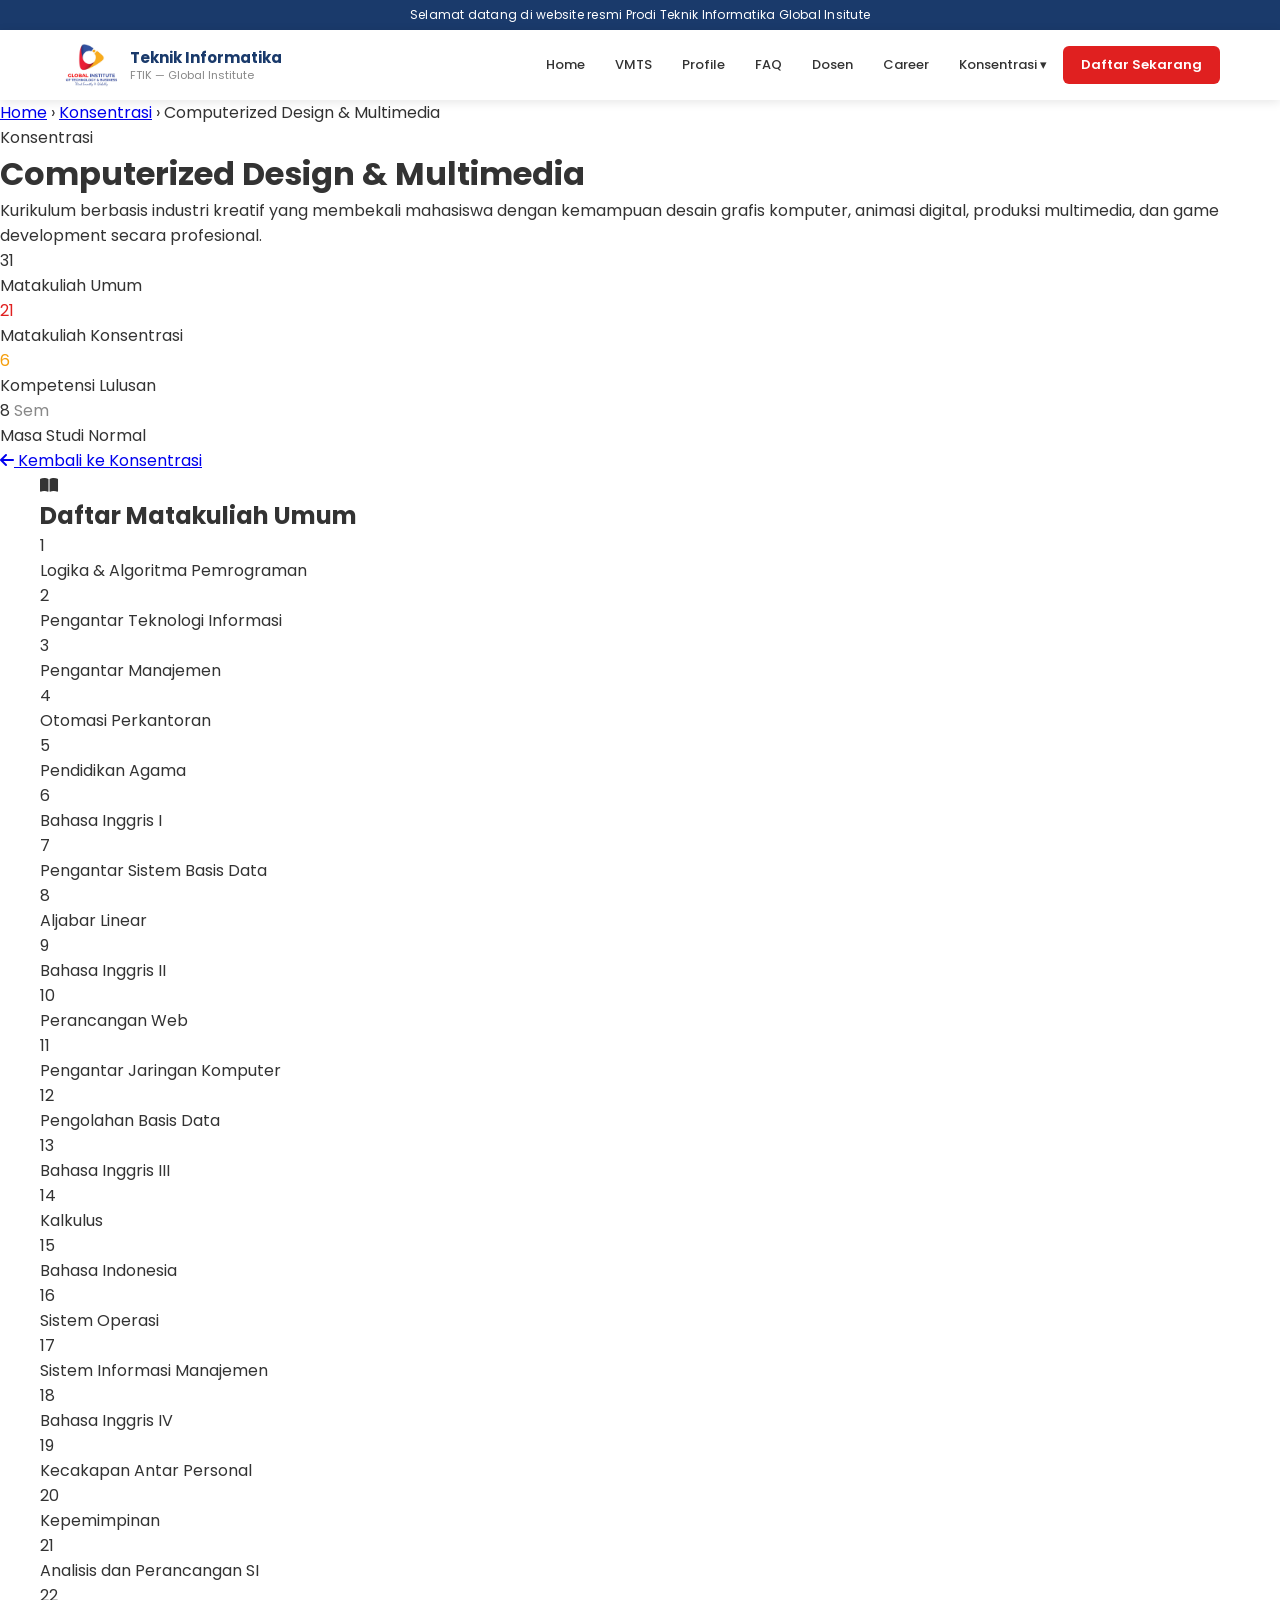
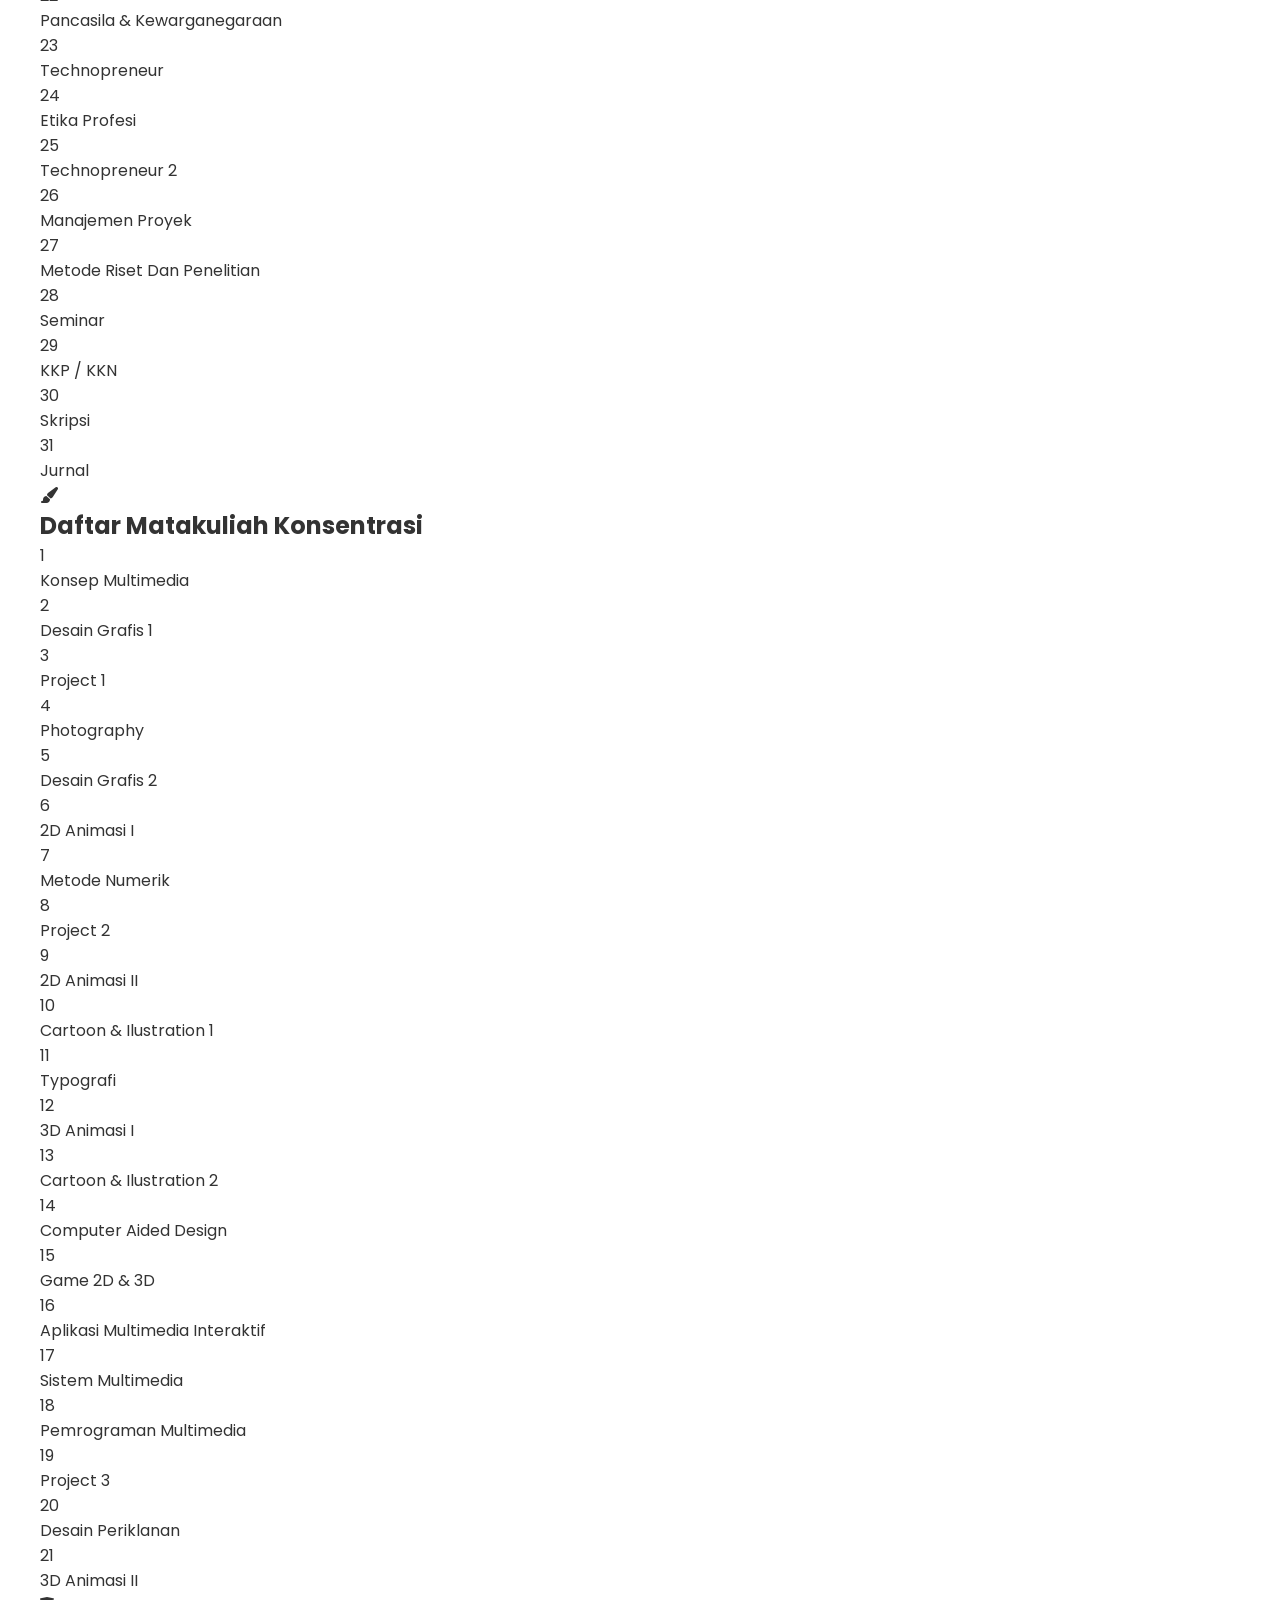
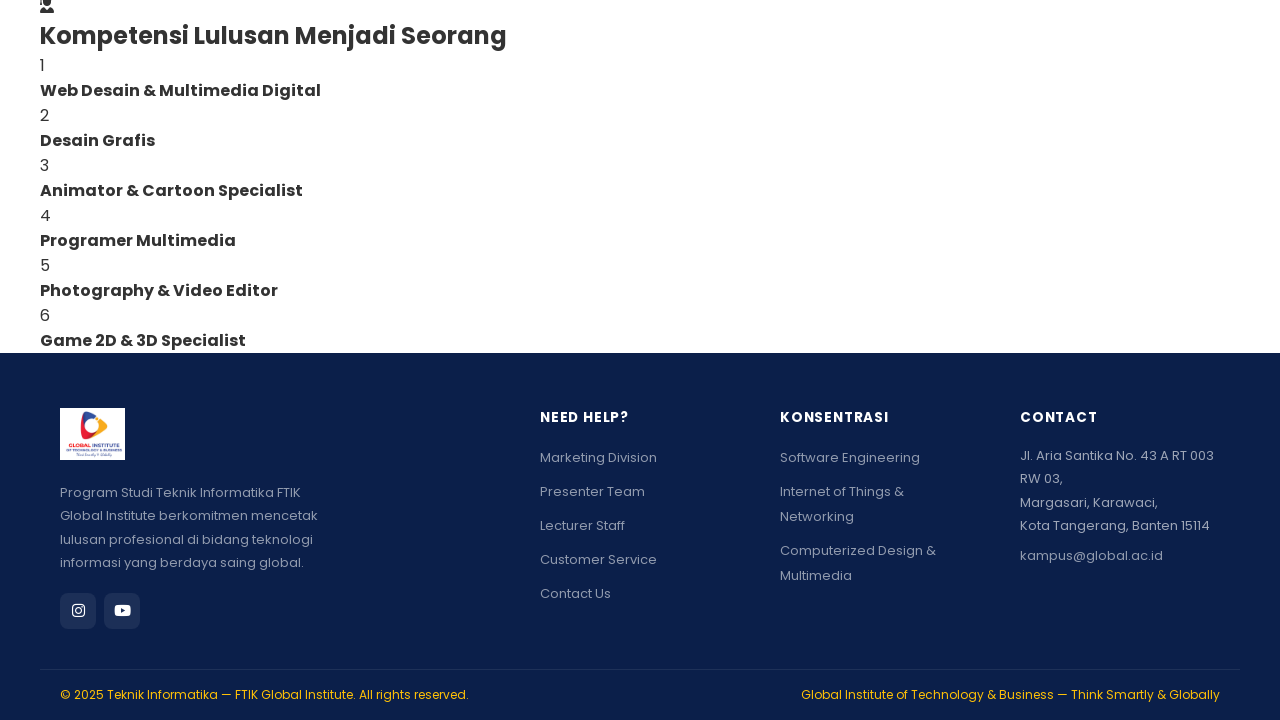
==== commit 328d896d: "update 11" ====
--- a/kurikulum/cdm.html
+++ b/kurikulum/cdm.html
@@ -219,10 +219,10 @@
       <img src="../img/logo-global.jpeg" alt="Global Institute">
       <p>Program Studi Teknik Informatika FTIK Global Institute berkomitmen mencetak lulusan profesional di bidang teknologi informasi yang berdaya saing global.</p>
       <div class="social-links">
-        <a href="#" aria-label="Instagram"><i class="fab fa-instagram"></i></a>
-        <a href="#" aria-label="YouTube"><i class="fab fa-youtube"></i></a>
-        <a href="#" aria-label="LinkedIn"><i class="fab fa-linkedin-in"></i></a>
-        <a href="#" aria-label="Facebook"><i class="fab fa-facebook-f"></i></a>
+        <a href="https://www.instagram.com/binasaranaglobal?igsh=Z2F5eW5uZ3c1N2o5" aria-label="Instagram"><i class="fab fa-instagram"></i></a>
+        <a href="https://youtube.com/@binasaranaglobal?si=f7dUXvcL3B7lIeIu" aria-label="YouTube"><i class="fab fa-youtube"></i></a>
+        <!-- <a href="#" aria-label="LinkedIn"><i class="fab fa-linkedin-in"></i></a>
+        <a href="#" aria-label="Facebook"><i class="fab fa-facebook-f"></i></a> -->
       </div>
     </div>
     <div class="footer-col">
